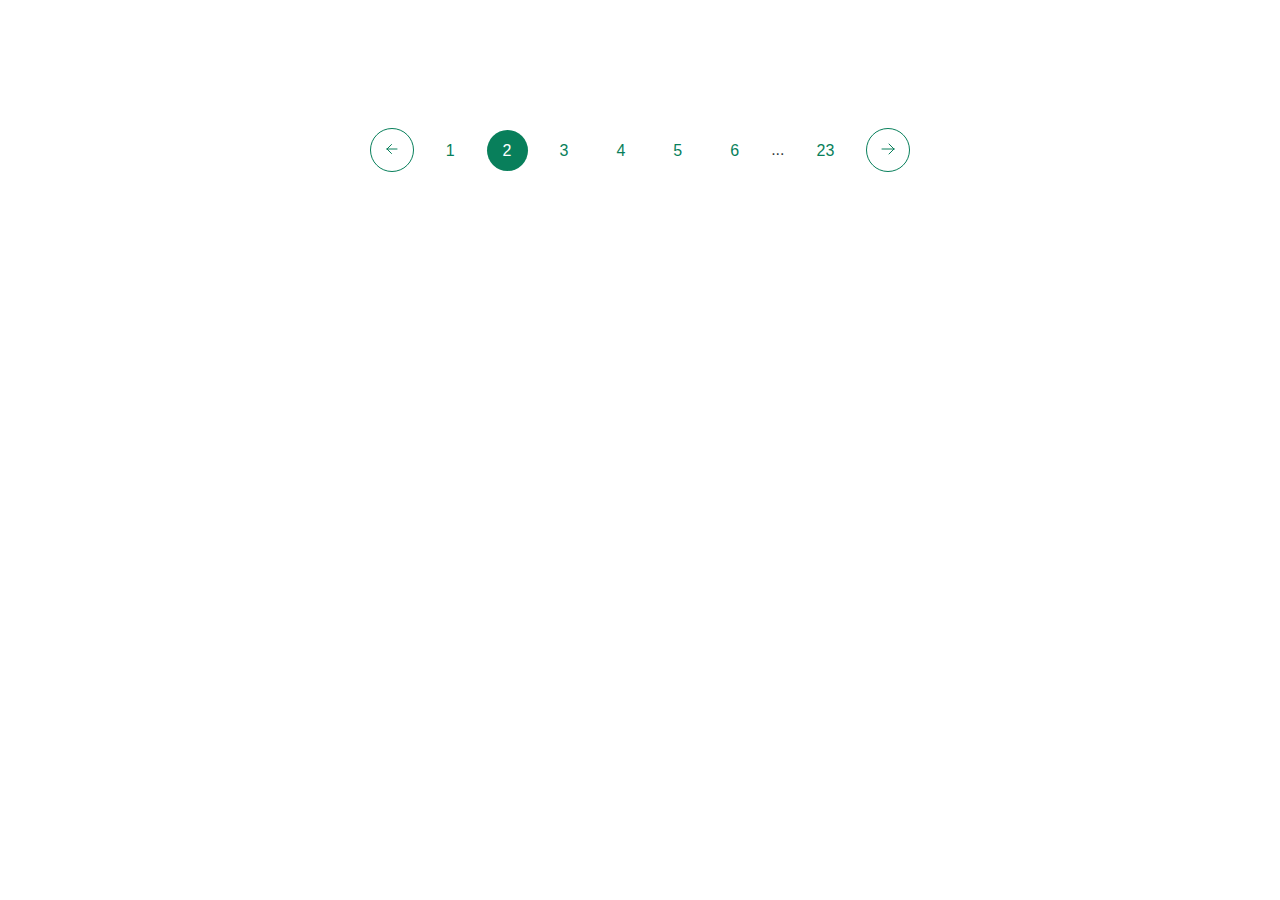
==== html-css-course-master/starter/06-Components/04-pagination.html @ 4bfea3df "first commit" ====
<!DOCTYPE html>
<html lang="en">
<head>
    <meta charset="UTF-8">
    <meta name="viewport" content="width=device-width, initial-scale=1.0">
    <link rel="preconnect" href="https://fonts.googleapis.com">
    <link rel="preconnect" href="https://fonts.gstatic.com" crossorigin>
    <link href="https://fonts.googleapis.com/css2?family=Inter+Tight&family=Montserrat:ital,wght@1,100&family=Pangolin&family=Poppins:wght@100;300&display=swap" rel="stylesheet">
    <title>Pagination</title>
    <style>

         /*
        SPACING SYSTEM (px)
        2 / 4 / 8 / 12 / 16 / 24 / 32 / 48 / 64 / 80 / 96 / 128

        FONT SIZE SYSTEM (px)
        10 / 12 / 14 / 16 / 18 / 20 / 24 / 30 / 36 / 44 / 52 / 62 / 74 / 86 / 98
        */

        /* MAIN COLOR: #087f5b; 
        GRAY COLOR: #343a40;
        */
        
        * {
        margin: 0;
        padding: 0;
        box-sizing: border-box;
        }

        body{
            font-family: "Inter", sans-serif;
            color: #343a40;
            line-height: 1;
            display: flex;
            justify-content: center;
            margin-top: 128px;
        }

        .pagination{
            display: flex;
            align-items: center;
            gap: 16px;
        }
        .btn{
            background-color: #fff;
            border:0.8px solid #087f5b;
            height: 44px;
            width: 44px;
            border-radius: 50%;

        }

        .btn-icon{
            width: 16px;
            height: 16px;
            stroke: #087f5b;

        }


        .pagination a {
            color:#087f5b;
            padding: 8px 16px;
            text-decoration: none;
            border-radius: 50%;
            /* width: 36px;
            height: 36px; */
            display: inline-block;
            line-height: 25px;

        }

        /* Style the active/current link */
        .pagination a.active {
        background-color: #087f5b;
        color: white;
        }

        .pagination a:hover:not(.active) {
            background-color: #ddd;}

    </style>

</head>
<body>
<div class="pagination">
    <button class="btn btn--left">
        <svg xmlns="http://www.w3.org/2000/svg" fill="none" viewBox="0 0 24 24" stroke-width="1.5" stroke="currentColor" class="btn-icon">
        <path stroke-linecap="round" stroke-linejoin="round" d="M19.5 12h-15m0 0l6.75 6.75M4.5 12l6.75-6.75" />
        </svg>
    </button>
        <a href="#">1</a>
        <a class="active" href="#">2</a>
        <a href="#">3</a>
        <a href="#">4</a>
        <a href="#">5</a>
        <a href="#">6</a>
        <span class="dots">...</span>
        <a href="#">23</a>

    <button class="btn btn--right">
    <svg xmlns="http://www.w3.org/2000/svg" fill="none" viewBox="0 0 24 24" stroke-width="1.5" stroke="currentColor" class="btn-icon">
    <path stroke-linecap="round" stroke-linejoin="round" d="M13.5 4.5L21 12m0 0l-7.5 7.5M21 12H3" />
    </svg>


    </button>
</div>
    
</body>
</html>
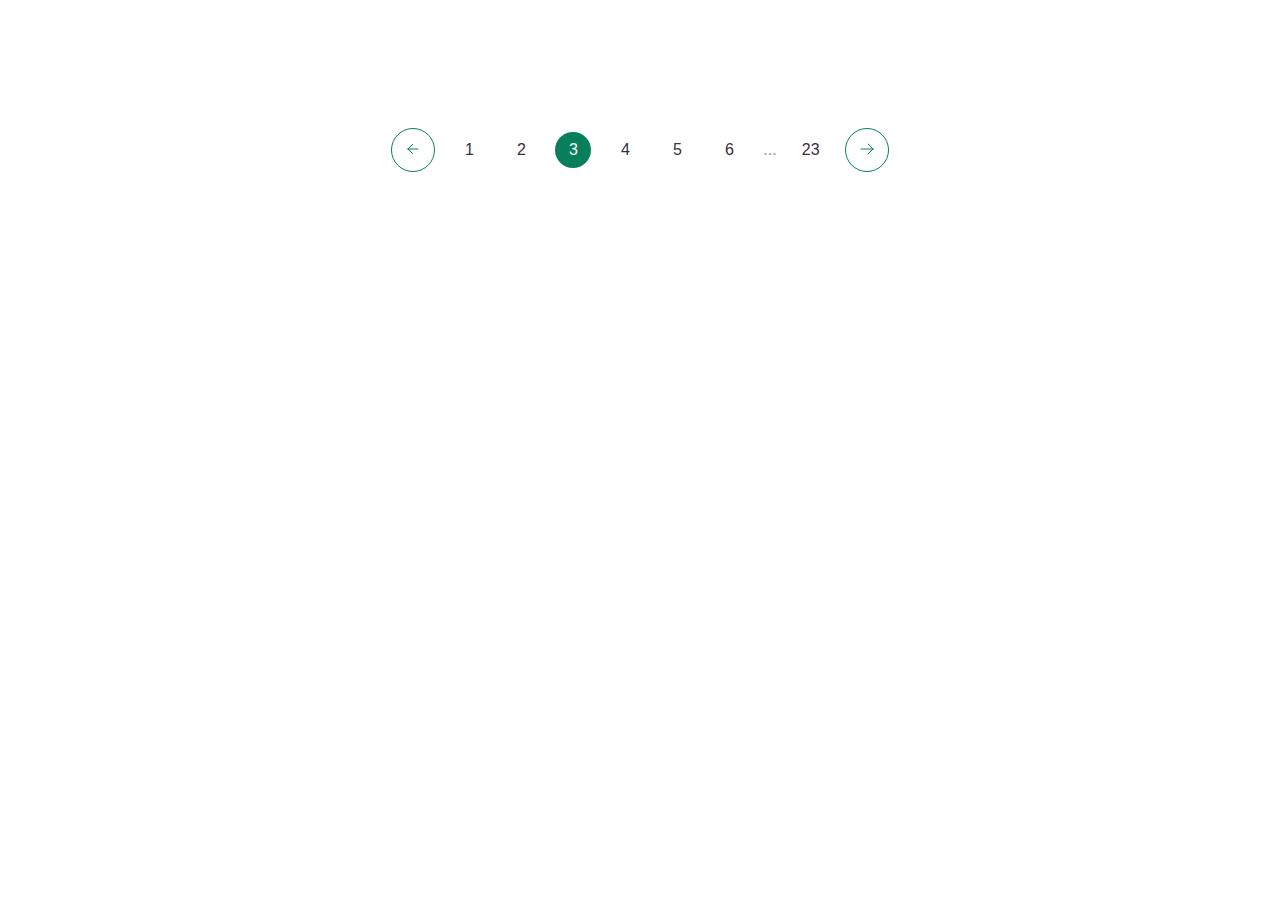
==== commit b3932cfa: "pagination" ====
--- a/html-css-course-master/starter/06-Components/04-pagination.html
+++ b/html-css-course-master/starter/06-Components/04-pagination.html
@@ -42,12 +42,20 @@
             gap: 16px;
         }
         .btn{
-            background-color: #fff;
+            background: none;
             border:0.8px solid #087f5b;
             height: 44px;
             width: 44px;
             border-radius: 50%;
+            cursor:pointer;
 
+        }
+        .btn:hover{
+            background-color: #087f5b;
+        }
+
+        .btn:hover .btn-icon{
+            stroke: #fff;
         }
 
         .btn-icon{
@@ -58,26 +66,34 @@
         }
 
 
-        .pagination a {
-            color:#087f5b;
-            padding: 8px 16px;
+        .page-link:link, .page-link:visited {
+            color:#343140;
             text-decoration: none;
             border-radius: 50%;
-            /* width: 36px;
-            height: 36px; */
+            width: 36px;
+            height: 36px;
             display: inline-block;
-            line-height: 25px;
-
+            display:flex;
+            align-items: center;
+            justify-content: center;
         }
 
-        /* Style the active/current link */
+        .page-link:hover, .page-link:active, .page-link.page-link--current {
+            background-color: #087f5b;
+            color:#fff
+        }
+
+        /* Style the active/current link
         .pagination a.active {
         background-color: #087f5b;
         color: white;
         }
 
         .pagination a:hover:not(.active) {
-            background-color: #ddd;}
+            background-color: #ddd;} */
+        .dots {
+            color: #868e96;
+        }
 
     </style>
 
@@ -89,14 +105,14 @@
         <path stroke-linecap="round" stroke-linejoin="round" d="M19.5 12h-15m0 0l6.75 6.75M4.5 12l6.75-6.75" />
         </svg>
     </button>
-        <a href="#">1</a>
-        <a class="active" href="#">2</a>
-        <a href="#">3</a>
-        <a href="#">4</a>
-        <a href="#">5</a>
-        <a href="#">6</a>
+        <a class="page-link" href="#">1</a>
+        <a class="page-link" href="#">2</a>
+        <a class="page-link page-link--current" href="#">3</a>
+        <a class="page-link" href="#">4</a>
+        <a class="page-link" href="#">5</a>
+        <a class="page-link" href="#">6</a>
         <span class="dots">...</span>
-        <a href="#">23</a>
+        <a class="page-link" href="#">23</a>
 
     <button class="btn btn--right">
     <svg xmlns="http://www.w3.org/2000/svg" fill="none" viewBox="0 0 24 24" stroke-width="1.5" stroke="currentColor" class="btn-icon">
